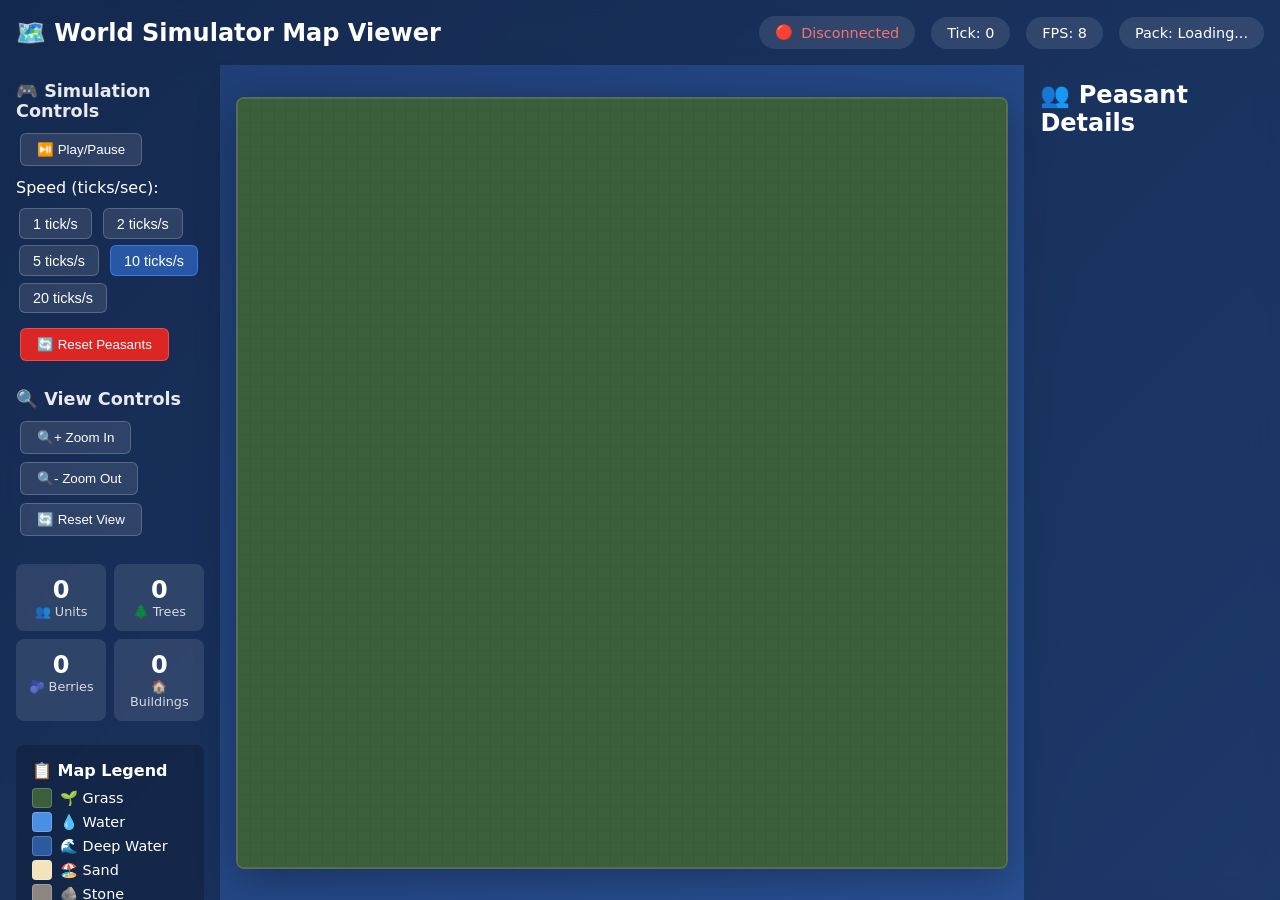
==== web-viewer/viewer.html @ 5a2f2ffa "feat: Add web viewer and launcher for three-tier architecture - Add complete web-based map viewer wi" ====
<!DOCTYPE html>
<html lang="en">
<head>
    <meta charset="UTF-8">
    <meta name="viewport" content="width=device-width, initial-scale=1.0">
    <title>🗺️ World Simulator Map Viewer</title>
    <style>
        * {
            margin: 0;
            padding: 0;
            box-sizing: border-box;
        }
        
        body {
            font-family: 'Segoe UI', system-ui, -apple-system, sans-serif;
            background: linear-gradient(135deg, #1e3c72 0%, #2a5298 100%);
            color: #fff;
            display: flex;
            flex-direction: column;
            height: 100vh;
            overflow: hidden;
        }
        
        header {
            background: rgba(0, 0, 0, 0.3);
            padding: 1rem;
            display: flex;
            justify-content: space-between;
            align-items: center;
            backdrop-filter: blur(10px);
        }
        
        h1 {
            font-size: 1.5rem;
            display: flex;
            align-items: center;
            gap: 0.5rem;
        }
        
        .status {
            display: flex;
            gap: 1rem;
            align-items: center;
        }
        
        .status-item {
            padding: 0.5rem 1rem;
            background: rgba(255, 255, 255, 0.1);
            border-radius: 20px;
            font-size: 0.9rem;
        }
        
        #connection-status {
            display: flex;
            align-items: center;
            gap: 0.5rem;
        }
        
        .connected { color: #4ade80; }
        .disconnected { color: #f87171; }
        
        .container {
            display: flex;
            flex: 1;
            overflow: hidden;
        }
        
        .sidebar {
            width: 300px;
            background: rgba(0, 0, 0, 0.3);
            padding: 1rem;
            overflow-y: auto;
            backdrop-filter: blur(10px);
        }
        
        .right-sidebar {
            width: 350px;
        }
        
        .peasant-list {
            display: flex;
            flex-direction: column;
            gap: 0.75rem;
            margin-top: 1rem;
        }
        
        .peasant-card {
            background: rgba(255, 255, 255, 0.1);
            border-radius: 8px;
            padding: 0.75rem;
            border: 1px solid rgba(255, 255, 255, 0.2);
            transition: all 0.3s;
        }
        
        .peasant-card:hover {
            background: rgba(255, 255, 255, 0.15);
            transform: translateX(-2px);
        }
        
        .peasant-header {
            display: flex;
            align-items: center;
            gap: 0.5rem;
            margin-bottom: 0.5rem;
            font-weight: bold;
        }
        
        .peasant-status {
            font-size: 1.2rem;
        }
        
        .peasant-info {
            display: grid;
            grid-template-columns: auto 1fr;
            gap: 0.3rem 0.5rem;
            font-size: 0.85rem;
        }
        
        .peasant-label {
            opacity: 0.7;
        }
        
        .peasant-value {
            font-family: monospace;
        }
        
        .progress-bar {
            width: 100%;
            height: 4px;
            background: rgba(0, 0, 0, 0.3);
            border-radius: 2px;
            overflow: hidden;
            margin-top: 2px;
        }
        
        .progress-fill {
            height: 100%;
            transition: width 0.3s;
        }
        
        .progress-satiety {
            background: linear-gradient(90deg, #ef4444, #f97316);
        }
        
        .progress-energy {
            background: linear-gradient(90deg, #3b82f6, #60a5fa);
        }
        
        .map-container {
            flex: 1;
            display: flex;
            justify-content: center;
            align-items: center;
            padding: 1rem;
            position: relative;
        }
        
        canvas {
            border: 2px solid rgba(255, 255, 255, 0.2);
            border-radius: 8px;
            box-shadow: 0 10px 40px rgba(0, 0, 0, 0.3);
            background: #2a4a2a;
            cursor: crosshair;
        }
        
        .controls {
            margin-bottom: 1.5rem;
        }
        
        .controls h2 {
            font-size: 1.1rem;
            margin-bottom: 0.5rem;
            opacity: 0.9;
        }
        
        button {
            background: rgba(255, 255, 255, 0.1);
            color: white;
            border: 1px solid rgba(255, 255, 255, 0.2);
            padding: 0.5rem 1rem;
            border-radius: 6px;
            cursor: pointer;
            transition: all 0.3s;
            margin: 0.25rem;
        }
        
        button:hover {
            background: rgba(255, 255, 255, 0.2);
            transform: translateY(-1px);
        }
        
        .speed-btn {
            padding: 0.4rem 0.8rem;
            margin: 0.2rem;
            font-size: 0.9rem;
        }
        
        .speed-btn.active {
            background: rgba(59, 130, 246, 0.5);
            border-color: rgba(59, 130, 246, 0.8);
        }
        
        .stats {
            display: grid;
            grid-template-columns: 1fr 1fr;
            gap: 0.5rem;
            margin-top: 1rem;
        }
        
        .stat-card {
            background: rgba(255, 255, 255, 0.1);
            padding: 0.75rem;
            border-radius: 8px;
            text-align: center;
        }
        
        .stat-value {
            font-size: 1.5rem;
            font-weight: bold;
        }
        
        .stat-label {
            font-size: 0.8rem;
            opacity: 0.8;
        }
        
        .legend {
            margin-top: 1.5rem;
            padding: 1rem;
            background: rgba(0, 0, 0, 0.2);
            border-radius: 8px;
        }
        
        .legend h3 {
            font-size: 1rem;
            margin-bottom: 0.5rem;
        }
        
        .legend-item {
            display: flex;
            align-items: center;
            gap: 0.5rem;
            margin: 0.25rem 0;
            font-size: 0.9rem;
        }
        
        .legend-color {
            width: 20px;
            height: 20px;
            border-radius: 4px;
            border: 1px solid rgba(255, 255, 255, 0.2);
        }
        
        .tooltip {
            position: absolute;
            background: rgba(0, 0, 0, 0.9);
            color: white;
            padding: 0.5rem;
            border-radius: 6px;
            font-size: 0.85rem;
            pointer-events: none;
            display: none;
            z-index: 1000;
        }
    </style>
</head>
<body>
    <header>
        <h1>🗺️ World Simulator Map Viewer</h1>
        <div class="status">
            <div id="connection-status" class="status-item disconnected">
                <span class="status-dot">⚫</span>
                <span>Disconnected</span>
            </div>
            <div class="status-item">
                <span>Tick: <span id="tick-count">0</span></span>
            </div>
            <div class="status-item">
                <span>FPS: <span id="fps">0</span></span>
            </div>
            <div class="status-item">
                <span>Pack: <span id="pack-info">Loading...</span></span>
            </div>
        </div>
    </header>
    
    <div class="container">
        <div class="sidebar">
            <div class="controls">
                <h2>🎮 Simulation Controls</h2>
                <button onclick="toggleSimulation()">⏯️ Play/Pause</button>
                <div style="margin: 0.5rem 0;">
                    <div style="margin-bottom: 0.5rem;">Speed (ticks/sec):</div>
                    <button id="speed-1" class="speed-btn" onclick="setTickRate(1)">1 tick/s</button>
                    <button id="speed-2" class="speed-btn" onclick="setTickRate(2)">2 ticks/s</button>
                    <button id="speed-5" class="speed-btn" onclick="setTickRate(5)">5 ticks/s</button>
                    <button id="speed-10" class="speed-btn active" onclick="setTickRate(10)">10 ticks/s</button>
                    <button id="speed-20" class="speed-btn" onclick="setTickRate(20)">20 ticks/s</button>
                </div>
                <button onclick="respawnPeasants()" style="background: #dc2626;">🔄 Reset Peasants</button>
            </div>
            
            <div class="controls">
                <h2>🔍 View Controls</h2>
                <button onclick="zoomIn()">🔍+ Zoom In</button>
                <button onclick="zoomOut()">🔍- Zoom Out</button>
                <button onclick="resetView()">🔄 Reset View</button>
            </div>
            
            <div class="stats">
                <div class="stat-card">
                    <div class="stat-value" id="unit-count">0</div>
                    <div class="stat-label">👥 Units</div>
                </div>
                <div class="stat-card">
                    <div class="stat-value" id="tree-count">0</div>
                    <div class="stat-label">🌲 Trees</div>
                </div>
                <div class="stat-card">
                    <div class="stat-value" id="berry-count">0</div>
                    <div class="stat-label">🫐 Berries</div>
                </div>
                <div class="stat-card">
                    <div class="stat-value" id="building-count">0</div>
                    <div class="stat-label">🏠 Buildings</div>
                </div>
            </div>
            
            <div class="legend">
                <h3>📋 Map Legend</h3>
                <div class="legend-item">
                    <div class="legend-color" style="background: #3a5f3a;"></div>
                    <span>🌱 Grass</span>
                </div>
                <div class="legend-item">
                    <div class="legend-color" style="background: #4a90e2;"></div>
                    <span>💧 Water</span>
                </div>
                <div class="legend-item">
                    <div class="legend-color" style="background: #2c5aa0;"></div>
                    <span>🌊 Deep Water</span>
                </div>
                <div class="legend-item">
                    <div class="legend-color" style="background: #f4e4bc;"></div>
                    <span>🏖️ Sand</span>
                </div>
                <div class="legend-item">
                    <div class="legend-color" style="background: #8b8680;"></div>
                    <span>🪨 Stone</span>
                </div>
                <div class="legend-item">
                    <div class="legend-color" style="background: #2d4a2b;"></div>
                    <span>🌲 Tree</span>
                </div>
                <div class="legend-item">
                    <div class="legend-color" style="background: #8b7355;"></div>
                    <span>🧱 Wall</span>
                </div>
            </div>
        </div>
        
        <div class="map-container">
            <canvas id="mapCanvas"></canvas>
            <div class="tooltip" id="tooltip"></div>
        </div>
        
        <div class="sidebar right-sidebar">
            <h2>👥 Peasant Details</h2>
            <div id="peasantList" class="peasant-list">
                <!-- Peasant details will be populated here -->
            </div>
        </div>
    </div>
    
    <script>
        // Configuration
        const TILE_SIZE = 12;
        const MAP_SIZE = 64;
        
        // Tile configuration with colors and emojis (lowercase keys to match server)
        const TILE_CONFIG = {
            grass: { color: '#3a5f3a', emoji: '🌱' },
            water: { color: '#4a90e2', emoji: '💧' },
            deepwater: { color: '#2c5aa0', emoji: '🌊' },
            sand: { color: '#f4e4bc', emoji: '🏖️' },
            stone: { color: '#8b8680', emoji: '🪨' },
            tree: { color: '#2d4a2b', emoji: '🌲' },
            berry: { color: '#3a5f3a', emoji: '🫐' },
            wall: { color: '#8b7355', emoji: '🧱' },
            floor: { color: '#a0826d', emoji: '🟫' },
            door: { color: '#8b6f47', emoji: '🚪' },
            storage: { color: '#696969', emoji: '📦' },
            workshop: { color: '#696969', emoji: '🔨' },
            empty: { color: '#1a1a1a', emoji: '⬛' },
            blocked: { color: '#8b0000', emoji: '🚫' },
            ore: { color: '#696969', emoji: '⛏️' }
        };
        
        // Canvas setup
        const canvas = document.getElementById('mapCanvas');
        const ctx = canvas.getContext('2d');
        canvas.width = MAP_SIZE * TILE_SIZE;
        canvas.height = MAP_SIZE * TILE_SIZE;
        
        // State
        let ws = null;
        let mapData = [];
        let entities = [];
        let cachedEntities = []; // Cache to prevent units from disappearing
        let lastEntityUpdate = 0; // Track when we last got valid entity data
        let previousEntityPositions = {}; // Track previous positions for movement detection
        let entityMovementStates = {}; // Track movement state over time to prevent flickering
        let zoom = 1;
        let offsetX = 0;
        let offsetY = 0;
        
        // Initialize map with empty tiles
        for (let y = 0; y < MAP_SIZE; y++) {
            mapData[y] = [];
            for (let x = 0; x < MAP_SIZE; x++) {
                mapData[y][x] = 'grass';
            }
        }
        
        // WebSocket connection
        function connectWebSocket() {
            // Use the default port from the launch script (11748)
            const wsPort = 11748;
            ws = new WebSocket(`ws://localhost:${wsPort}`);

            ws.onopen = () => {
                console.log('Connected to simulation via three-tier architecture');
                updateConnectionStatus(true);
                // Send initial connection message
                ws.send(JSON.stringify({ type: 'Connect', client_id: 'web-viewer' }));
                // Request current state
                ws.send(JSON.stringify({ type: 'RequestState' }));
                console.log('Connected to three-tier architecture');
            };
            
            ws.onmessage = (event) => {
                const msg = JSON.parse(event.data);
                handleMessage(msg);
            };
            
            ws.onclose = () => {
                console.log('Disconnected from simulation');
                updateConnectionStatus(false);
                setTimeout(connectWebSocket, 3000); // Reconnect after 3 seconds
            };
            
            ws.onerror = (error) => {
                console.error('WebSocket error:', error);
            };
        }
        
        function handleMessage(msg) {
            console.log('Received message:', msg.type, msg);

            switch(msg.type) {
                case 'Welcome':
                    console.log('Welcome message received:', msg.client_id);
                    break;

                case 'GameState':
                    updateGameState(msg.state);
                    break;

                case 'TileUpdate':
                    updateTile(msg.x, msg.y, msg.tile_type);
                    break;

                case 'EntityUpdate':
                    updateEntities(msg.entities);
                    break;

                case 'TickUpdate':
                    document.getElementById('tick-count').textContent = msg.tick;
                    break;

                // Handle pack definitions from the new architecture
                case 'PackDefinitions':
                    handlePackDefinitions(msg);
                    break;

                case 'Error':
                    console.error('Server error:', msg.message);
                    break;

                default:
                    console.log('Unhandled message type:', msg.type);
                    break;
            }
        }
        
        function updateGameState(state) {
            console.log('Received game state:', state);

            // Update map - handle both tile map and individual tiles
            if (state.tiles) {
                if (Array.isArray(state.tiles)) {
                    // Handle 2D array format
                    mapData = state.tiles;
                    console.log('Map data updated as 2D array, first row:', mapData[0]);
                } else if (typeof state.tiles === 'object') {
                    // Handle object format with key-value pairs
                    // Convert existing mapData to use the new tile data
                    for (const [key, tileData] of Object.entries(state.tiles)) {
                        const [x, y] = key.split(',').map(Number);
                        if (mapData[y] && mapData[y][x] !== undefined) {
                            mapData[y][x] = tileData.type || 'grass';
                        }
                    }
                    console.log('Map data updated from object format');
                }
            }

            // Update entities with caching to prevent disappearing
            if (state.entities && state.entities.length > 0) {
                entities = state.entities;
                // Cache valid entity data to prevent units from disappearing
                cachedEntities = [...state.entities];
                lastEntityUpdate = Date.now();
                updateStats();
                updatePeasantDetails();
                console.log('Entities:', entities.length);
            } else if (Date.now() - lastEntityUpdate < 5000) {
                // Use cached entities if we haven't received valid data recently
                // This prevents units from disappearing during network hiccups
                entities = [...cachedEntities];
                console.log('Using cached entities:', cachedEntities.length);
            }

            // Update tick
            if (state.tick !== undefined) {
                document.getElementById('tick-count').textContent = state.tick;
            }
        }
        
        function updateTile(x, y, tileType) {
            if (mapData[y] && mapData[y][x] !== undefined) {
                mapData[y][x] = tileType;
            }
        }
        
        // Handle pack definitions from the new architecture
        function handlePackDefinitions(packDefs) {
            console.log('Received pack definitions:', packDefs);

            // Update tile configurations from pack definitions
            if (packDefs.visual_registry && packDefs.visual_registry.tiles) {
                for (const [tileId, tileVisual] of Object.entries(packDefs.visual_registry.tiles)) {
                    if (tileVisual.emoji) {
                        TILE_CONFIG[tileId] = {
                            color: tileVisual.color || '#3a5f3a',
                            emoji: tileVisual.emoji
                        };
                        console.log(`Updated tile config for ${tileId}:`, TILE_CONFIG[tileId]);
                    }
                }
            }

            // Store entity visuals for enhanced rendering
            if (packDefs.visual_registry && packDefs.visual_registry.entities) {
                window.packEntities = {};
                for (const [entityId, entityVisual] of Object.entries(packDefs.visual_registry.entities)) {
                    window.packEntities[entityId] = entityVisual;
                    console.log(`Stored entity visual for ${entityId}:`, entityVisual);
                }
            }

            // Update pack info in UI
            if (packDefs.packs && packDefs.packs.length > 0) {
                const packInfo = packDefs.packs[0];
                document.getElementById('pack-info').textContent = `${packInfo.name} v${packInfo.version}`;
                console.log(`Loaded pack: ${packInfo.name} v${packInfo.version}`);
            }

            // Update legend with pack-defined tiles
            updateLegendWithPackData(packDefs);
        }

        // Update map legend with pack-defined tiles
        function updateLegendWithPackData(packDefs) {
            if (!packDefs.visual_registry || !packDefs.visual_registry.tiles) return;

            const legendContainer = document.querySelector('.legend');
            if (!legendContainer) return;

            // Get existing legend items to avoid duplicates
            const existingItems = new Set();
            legendContainer.querySelectorAll('.legend-item').forEach(item => {
                const text = item.textContent.trim();
                existingItems.add(text);
            });

            // Add pack-defined tiles to legend
            for (const [tileId, tileVisual] of Object.entries(packDefs.visual_registry.tiles)) {
                const legendText = `${tileVisual.emoji || '⬛'} ${tileVisual.name || tileId}`;
                if (!existingItems.has(legendText)) {
                    const legendItem = document.createElement('div');
                    legendItem.className = 'legend-item';
                    legendItem.innerHTML = `
                        <div class="legend-color" style="background: ${tileVisual.color || '#3a5f3a'};"></div>
                        <span>${legendText}</span>
                    `;
                    legendContainer.appendChild(legendItem);
                }
            }
        }
        
        function updateEntities(newEntities) {
            if (newEntities && newEntities.length > 0) {
                entities = newEntities;
                // Cache valid entity data
                cachedEntities = [...newEntities];
                lastEntityUpdate = Date.now();
            } else if (Date.now() - lastEntityUpdate < 5000) {
                // Use cached entities if we haven't received valid data recently
                entities = [...cachedEntities];
            }
            updateStats();
            updatePeasantDetails();
        }
        
        function render() {
            // Store current canvas state to prevent flicker
            ctx.save();
            ctx.clearRect(0, 0, canvas.width, canvas.height);
            
            // First pass: Draw all tile backgrounds
            for (let y = 0; y < MAP_SIZE; y++) {
                for (let x = 0; x < MAP_SIZE; x++) {
                    const tileType = mapData[y][x];
                    const config = TILE_CONFIG[tileType] || TILE_CONFIG.empty || { color: '#3a5f3a' };
                    
                    // Draw tile background color
                    ctx.fillStyle = config.color;
                    ctx.fillRect(
                        x * TILE_SIZE + offsetX,
                        y * TILE_SIZE + offsetY,
                        TILE_SIZE,
                        TILE_SIZE
                    );
                    
                    // Draw subtle grid lines
                    ctx.strokeStyle = 'rgba(0, 0, 0, 0.05)';
                    ctx.lineWidth = 0.5;
                    ctx.strokeRect(
                        x * TILE_SIZE + offsetX,
                        y * TILE_SIZE + offsetY,
                        TILE_SIZE,
                        TILE_SIZE
                    );
                }
            }
            
            // Second pass: Draw feature tiles (trees, berries, etc.) as emojis
            ctx.font = `${TILE_SIZE - 2}px Arial`;
            ctx.textAlign = 'center';
            ctx.textBaseline = 'middle';
            
            for (let y = 0; y < MAP_SIZE; y++) {
                for (let x = 0; x < MAP_SIZE; x++) {
                    const tileType = mapData[y][x];
                    
                    // Only draw emojis for actual features, not terrain
                    let emoji = null;
                    switch(tileType) {
                        case 'tree':
                            emoji = '🌲';
                            break;
                        case 'berry':
                            emoji = '🫐';
                            break;
                        case 'ore':
                            emoji = '⛏️';
                            break;
                        case 'wall':
                            emoji = '🧱';
                            break;
                        case 'door':
                            emoji = '🚪';
                            break;
                        case 'storage':
                            emoji = '📦';
                            break;
                        case 'workshop':
                            emoji = '🔨';
                            break;
                        // Don't draw emojis for grass, water, sand, stone - just colors
                    }
                    
                    if (emoji) {
                        ctx.fillStyle = 'black';
                        ctx.fillText(
                            emoji,
                            x * TILE_SIZE + TILE_SIZE / 2 + offsetX,
                            y * TILE_SIZE + TILE_SIZE / 2 + offsetY
                        );
                    }
                }
            }
            
            // Third pass: Draw entities (units, etc.) on top
            ctx.font = `${TILE_SIZE - 1}px Arial`;
            
            // Use entities or cached entities to ensure units always appear
            const entitiesToDraw = entities.length > 0 ? entities : cachedEntities;
            
            // Sort entities by y position to ensure proper layering (higher y rendered last)
            const sortedEntities = [...entitiesToDraw].sort((a, b) => a.y - b.y);
            
            sortedEntities.forEach((entity, index) => {
                const x = entity.x * TILE_SIZE + TILE_SIZE / 2 + offsetX;
                const y = entity.y * TILE_SIZE + TILE_SIZE / 2 + offsetY;
                
                let emoji = null;
                switch(entity.entity_type) {
                    case 'Unit':
                    case 'unit':
                    case 'worker':
                        // Initialize movement state if not exists
                        if (!entityMovementStates[entity.id]) {
                            entityMovementStates[entity.id] = {
                                state: 'standing',
                                counter: 0
                            };
                        }
                        
                        // Check if the entity is moving by comparing with previous position
                        const prevPos = previousEntityPositions[entity.id];
                        let isMoving = false;
                        
                        if (prevPos) {
                            isMoving = (entity.x !== prevPos.x || entity.y !== prevPos.y);
                        }
                        
                        // Update movement state with smoothing to prevent flickering
                        const moveState = entityMovementStates[entity.id];
                        if (isMoving) {
                            if (moveState.state === 'standing') {
                                moveState.counter++;
                                if (moveState.counter >= 2) { // Need 2 frames of movement to switch
                                    moveState.state = 'walking';
                                    moveState.counter = 0;
                                }
                            } else {
                                moveState.counter = 0; // Reset counter while walking
                            }
                        } else {
                            if (moveState.state === 'walking') {
                                moveState.counter++;
                                if (moveState.counter >= 3) { // Need 3 frames of stillness to switch
                                    moveState.state = 'standing';
                                    moveState.counter = 0;
                                }
                            } else {
                                moveState.counter = 0; // Reset counter while standing
                            }
                        }
                        
                        // Set emoji based on smoothed state
                        emoji = moveState.state === 'walking' ? '🚶' : '🧍';
                        
                        // Update previous position
                        previousEntityPositions[entity.id] = { x: entity.x, y: entity.y };
                        
                        // Add slight offset for overlapping entities
                        const overlapOffset = index * 2;
                        break;
                    case 'Tree':
                    case 'tree':
                        emoji = '🌲';
                        break;
                    case 'Berry':
                    case 'berry':
                        // Check if berry bush has fruit (amount > 0)
                        if (entity.data && entity.data.amount !== undefined) {
                            emoji = entity.data.amount > 0 ? '🫐' : '🌳';
                        } else {
                            emoji = '🌳'; // Default to empty if no data
                        }
                        break;
                    case 'Building':
                    case 'building':
                        emoji = '🏠';
                        break;
                }
                
                if (emoji) {
                    // Check if coordinates are valid (ensure we always draw valid units)
                    if (!isNaN(x) && !isNaN(y) && x >= 0 && x <= canvas.width && y >= 0 && y <= canvas.height) {
                        // Save context to ensure state doesn't bleed
                        ctx.save();
                        
                        // Add a subtle shadow for entities to stand out
                        ctx.shadowColor = 'rgba(0, 0, 0, 0.5)';
                        ctx.shadowBlur = 3;
                        ctx.shadowOffsetX = 1;
                        ctx.shadowOffsetY = 1;
                        
                        // For overlapping entities at same position, add small offset
                        let drawX = x;
                        let drawY = y;
                        
                        // Check for other entities at same position
                        const samePositionEntities = sortedEntities.filter(e => 
                            e.x === entity.x && e.y === entity.y && e.entity_type === entity.entity_type
                        );
                        
                        if (samePositionEntities.length > 1) {
                            const entityIndex = samePositionEntities.indexOf(entity);
                            // Offset overlapping entities slightly
                            drawX += (entityIndex - (samePositionEntities.length - 1) / 2) * 4;
                            drawY += (entityIndex % 2) * 2;
                        }
                        
                        // Ensure text settings are correct
                        ctx.textAlign = 'center';
                        ctx.textBaseline = 'middle';
                        ctx.fillStyle = 'black';
                        ctx.fillText(emoji, drawX, drawY);
                        
                        // Restore context to prevent state issues
                        ctx.restore();
                    } else {
                        console.warn('Invalid entity position:', entity);
                    }
                }
            });
            
            // Restore canvas state to prevent any issues
            ctx.restore();
        }
        
        function updateConnectionStatus(connected) {
            const status = document.getElementById('connection-status');
            if (connected) {
                status.className = 'status-item connected';
                status.innerHTML = '<span class="status-dot">🟢</span><span>Connected</span>';
            } else {
                status.className = 'status-item disconnected';
                status.innerHTML = '<span class="status-dot">🔴</span><span>Disconnected</span>';
            }
        }
        
        function updateStats() {
            const units = entities.filter(e =>
                e.entity_type === 'Unit' ||
                e.entity_type === 'unit' ||
                e.entity_type === 'worker'
            ).length;
            const trees = entities.filter(e =>
                e.entity_type === 'Tree' ||
                e.entity_type === 'tree'
            ).length;
            const berries = entities.filter(e =>
                e.entity_type === 'Berry' ||
                e.entity_type === 'berry'
            ).length;
            const buildings = entities.filter(e =>
                e.entity_type === 'Building' ||
                e.entity_type === 'building'
            ).length;

            document.getElementById('unit-count').textContent = units;
            document.getElementById('tree-count').textContent = trees;
            document.getElementById('berry-count').textContent = berries;
            document.getElementById('building-count').textContent = buildings;
        }

        // Enhanced entity rendering with pack definition support
        function getEntityVisual(entity) {
            // Base entity type mapping
            const entityType = entity.entity_type?.toLowerCase() || 'unknown';

            // Check if we have pack-defined visuals for this entity
            if (window.packEntities && window.packEntities[entityType]) {
                const packVisual = window.packEntities[entityType];
                return {
                    emoji: packVisual.emoji || '❓',
                    color: packVisual.color || '#000000',
                    visual_states: packVisual.visual_states || {}
                };
            }

            // Fallback to default mappings
            switch(entityType) {
                case 'unit':
                case 'worker':
                case 'peasant':
                    return { emoji: '👤', color: '#8B4513', visual_states: {} };
                case 'tree':
                    return { emoji: '🌲', color: '#166534', visual_states: {} };
                case 'berry':
                case 'berry_bush':
                    return { emoji: '🫐', color: '#7C3AED', visual_states: {} };
                case 'building':
                    return { emoji: '🏠', color: '#DC2626', visual_states: {} };
                default:
                    return { emoji: '❓', color: '#6B7280', visual_states: {} };
            }
        }
        function toggleSimulation() {
            if (ws && ws.readyState === WebSocket.OPEN) {
                ws.send(JSON.stringify({ type: 'PlayPause' }));
            }
        }
        
        function setSpeed(speed) {
            if (ws && ws.readyState === WebSocket.OPEN) {
                ws.send(JSON.stringify({ type: 'SetSpeed', speed: speed }));
            }
        }
        
        function setTickRate(ticksPerSecond) {
            // The server runs at base 10 ticks/second
            // So to get X ticks/second, we need speed = X/10
            const speedMultiplier = ticksPerSecond / 10.0;
            
            // Update UI to show active button
            document.querySelectorAll('.speed-btn').forEach(btn => {
                btn.classList.remove('active');
            });
            document.getElementById(`speed-${ticksPerSecond}`).classList.add('active');
            
            // Send speed multiplier to server
            if (ws && ws.readyState === WebSocket.OPEN) {
                ws.send(JSON.stringify({ type: 'SetSpeed', speed: speedMultiplier }));
                console.log(`Setting simulation to ${ticksPerSecond} ticks/s (speed multiplier: ${speedMultiplier})`);
            }
        }
        
        function respawnPeasants() {
            if (ws && ws.readyState === WebSocket.OPEN) {
                if (confirm('Reset all peasants? This will respawn them with fresh state.')) {
                    ws.send(JSON.stringify({ type: 'RespawnPeasants' }));
                    console.log('Sent respawn peasants request');
                }
            }
        }
        
        function zoomIn() {
            zoom *= 1.2;
            canvas.style.transform = `scale(${zoom})`;
        }
        
        function zoomOut() {
            zoom /= 1.2;
            canvas.style.transform = `scale(${zoom})`;
        }
        
        function resetView() {
            zoom = 1;
            offsetX = 0;
            offsetY = 0;
            canvas.style.transform = `scale(${zoom})`;
        }
        
        // Mouse interaction
        canvas.addEventListener('mousemove', (e) => {
            const rect = canvas.getBoundingClientRect();
            const x = Math.floor((e.clientX - rect.left) / (TILE_SIZE * zoom));
            const y = Math.floor((e.clientY - rect.top) / (TILE_SIZE * zoom));
            
            if (x >= 0 && x < MAP_SIZE && y >= 0 && y < MAP_SIZE) {
                const tooltip = document.getElementById('tooltip');
                tooltip.style.display = 'block';
                tooltip.style.left = e.clientX + 10 + 'px';
                tooltip.style.top = e.clientY + 10 + 'px';
                tooltip.innerHTML = `Position: (${x}, ${y})<br>Tile: ${mapData[y][x]}`;
            }
        });
        
        canvas.addEventListener('mouseleave', () => {
            document.getElementById('tooltip').style.display = 'none';
        });
        
        // Start animation loop with FPS limiting and counter
        let lastTime = 0;
        let frameCount = 0;
        let fpsTime = 0;
        const targetFPS = 30;
        const frameDelay = 1000 / targetFPS; // ~33ms per frame for 30 FPS
        
        function animate(currentTime) {
            if (!currentTime) currentTime = 0;
            const deltaTime = currentTime - lastTime;
            
            // Only render if enough time has passed for target FPS
            if (deltaTime >= frameDelay) {
                lastTime = currentTime - (deltaTime % frameDelay);
                
                // Update FPS counter
                frameCount++;
                if (currentTime - fpsTime >= 1000) {
                    document.getElementById('fps').textContent = frameCount;
                    frameCount = 0;
                    fpsTime = currentTime;
                }
                
                // Render the map
                render();
            }
            
            requestAnimationFrame(animate);
        }
        
        function updatePeasantDetails() {
            const peasantList = document.getElementById('peasantList');
            const peasants = entities.filter(e => 
                e.entity_type === 'Unit' || 
                e.entity_type === 'unit' || 
                e.entity_type === 'worker'
            );
            
            if (peasants.length === 0) {
                peasantList.innerHTML = '<div style="text-align: center; opacity: 0.7;">No peasants active</div>';
                return;
            }
            
            // Sort peasants by ID to maintain consistent ordering
            // First try to extract numeric ID, fallback to string comparison
            peasants.sort((a, b) => {
                // Try to extract numeric ID from peasant.id
                const idA = parseInt(a.id) || parseInt(String(a.id).match(/\d+/)?.[0]) || 0;
                const idB = parseInt(b.id) || parseInt(String(b.id).match(/\d+/)?.[0]) || 0;
                
                if (idA !== idB) {
                    return idA - idB;
                }
                
                // If IDs are the same, sort by position as fallback
                if (a.x !== b.x) return a.x - b.x;
                return a.y - b.y;
            });
            
            peasantList.innerHTML = peasants.map((peasant, index) => {
                // Determine movement state for display
                const moveState = entityMovementStates[peasant.id];
                const statusEmoji = moveState && moveState.state === 'walking' ? '🚶' : '🧍';
                const statusText = moveState && moveState.state === 'walking' ? 'Walking' : 'Standing';
                
                // Extract additional data from server
                const peasantData = peasant.data || {};
                // Note: satiety represents fullness (100 = full, 0 = starving)
                const satiety = peasantData.hunger !== undefined ? (100 - peasantData.hunger) : 50;
                const energy = peasantData.energy !== undefined ? peasantData.energy : 50;
                const inventory = peasantData.inventory || [];
                const currentAction = peasantData.current_action || peasantData.action_state || 'Idle';
                const mindState = peasantData.mind_state || peasantData.action_state || currentAction;
                const morale = peasantData.morale !== undefined ? peasantData.morale : 70;
                const health = peasantData.health !== undefined ? peasantData.health : 100;
                
                // GOAP-specific data
                const goapGoal = peasantData.goap_goal || 'None';
                const goapAction = peasantData.goap_action || 'None';
                const foodCount = peasantData.food_count !== undefined ? peasantData.food_count : 0;
                const nearBerryBush = peasantData.near_berry_bush || false;
                
                // Get mind state icon based on the state
                let mindIcon = '💤'; // Default idle
                if (mindState.includes('thinking') || mindState.includes('Thinking')) mindIcon = '🤔';
                else if (mindState.includes('searching') || mindState.includes('Searching')) mindIcon = '🔍';
                else if (mindState.includes('gathering') || mindState.includes('Gathering')) mindIcon = '🌾';
                else if (mindState.includes('working') || mindState.includes('Working')) mindIcon = '⚒️';
                else if (mindState.includes('eating') || mindState.includes('Eating')) mindIcon = '🍽️';
                else if (mindState.includes('resting') || mindState.includes('Resting')) mindIcon = '😴';
                else if (mindState.includes('going') || mindState.includes('Going')) mindIcon = '🎯';
                else if (mindState.includes('home') || mindState.includes('Home')) mindIcon = '🏠';
                else if (mindState.includes('storing') || mindState.includes('Storing')) mindIcon = '📦';
                else if (mindState.includes('building') || mindState.includes('Building')) mindIcon = '🔨';
                else if (mindState.includes('wandering') || mindState.includes('Wandering')) mindIcon = '🚶';
                else if (mindState.includes('looking') || mindState.includes('Looking')) mindIcon = '👀';
                
                return `
                    <div class="peasant-card">
                        <div class="peasant-header">
                            <span class="peasant-status">${statusEmoji}</span>
                            <span>Peasant ${index + 1}</span>
                            <span style="margin-left: auto;">${mindIcon}</span>
                        </div>
                        <div class="peasant-info">
                            <span class="peasant-label">Position:</span>
                            <span class="peasant-value">(${peasant.x}, ${peasant.y})</span>
                            
                            <span class="peasant-label">Movement:</span>
                            <span class="peasant-value">${statusText}</span>
                            
                            <span class="peasant-label">Mind State:</span>
                            <span class="peasant-value">${mindIcon} ${mindState}</span>
                            
                            <span class="peasant-label">GOAP Goal:</span>
                            <span class="peasant-value">${goapGoal}</span>
                            
                            <span class="peasant-label">GOAP Action:</span>
                            <span class="peasant-value">${goapAction} ${nearBerryBush ? '🫐' : ''}</span>
                            
                            <span class="peasant-label">Food Count:</span>
                            <span class="peasant-value">🍖 ${foodCount}</span>
                            
                            <span class="peasant-label">Satiety:</span>
                            <div>
                                <span class="peasant-value">${Math.round(satiety)}%</span>
                                <div class="progress-bar">
                                    <div class="progress-fill progress-satiety" style="width: ${satiety}%"></div>
                                </div>
                            </div>
                            
                            <span class="peasant-label">Energy:</span>
                            <div>
                                <span class="peasant-value">${Math.round(energy)}%</span>
                                <div class="progress-bar">
                                    <div class="progress-fill progress-energy" style="width: ${energy}%"></div>
                                </div>
                            </div>
                            
                            <span class="peasant-label">Inventory:</span>
                            <span class="peasant-value">${inventory.length > 0 ? 
                                inventory.map(item => {
                                    // Parse "ResourceType:count" format
                                    const parts = item.split(':');
                                    if (parts.length === 2) {
                                        const resource = parts[0];
                                        const count = parts[1];
                                        // Add emojis for resources
                                        const emoji = resource.includes('Wood') ? '🪵' : 
                                                     resource.includes('Food') ? '🍖' : 
                                                     resource.includes('Stone') ? '⛏️' : '';
                                        return `${emoji} ${count}`;
                                    }
                                    return item;
                                }).join(' ') : 'Empty'}</span>
                        </div>
                    </div>
                `;
            }).join('');
        }
        
        // Initialize
        connectWebSocket();
        animate();
    </script>
</body>
</html>
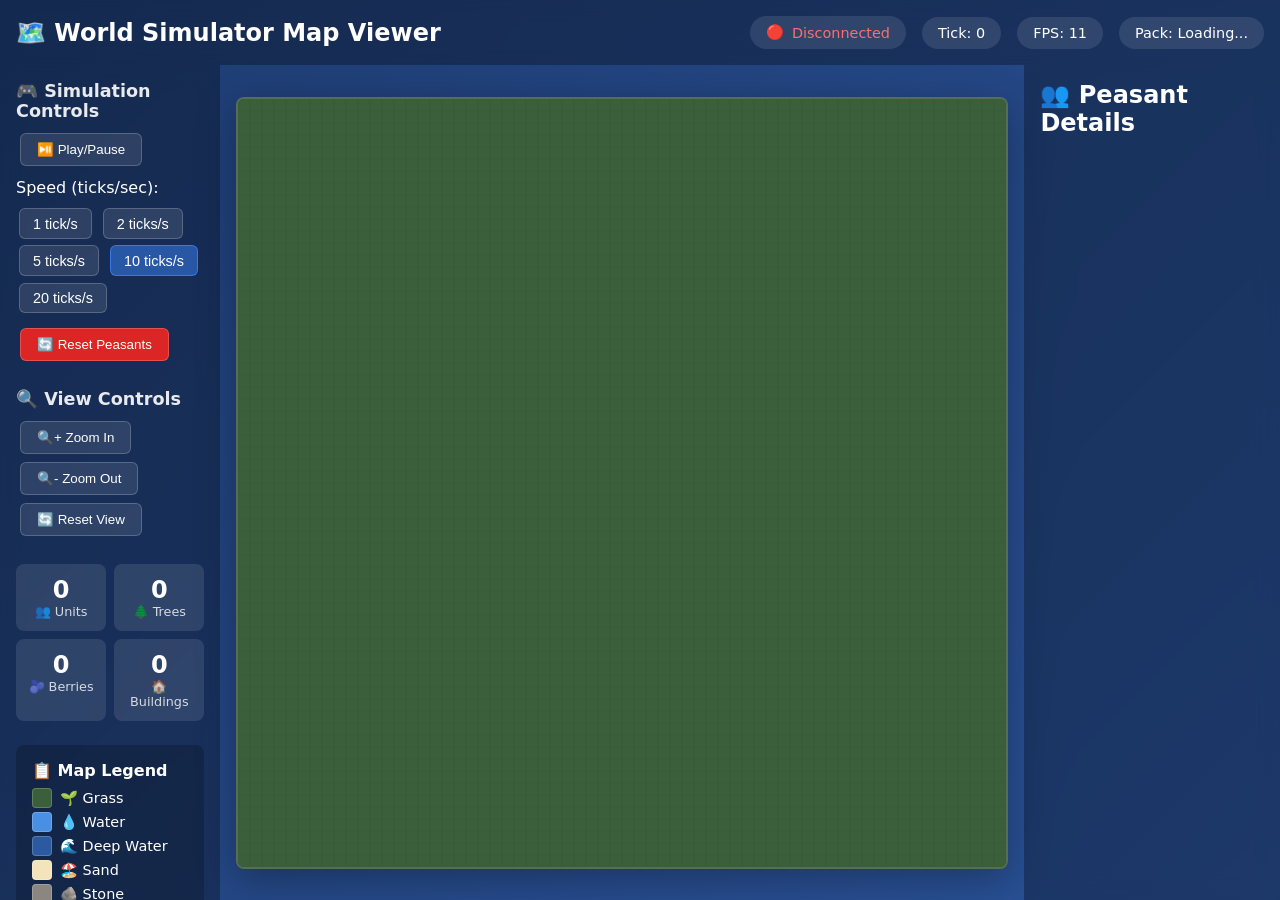
==== commit 55e969eb: "fix: resolve dual-system race condition in resource allocation Removed the redundant `assign_resourc" ====
--- a/web-viewer/viewer.html
+++ b/web-viewer/viewer.html
@@ -373,6 +373,9 @@
     </div>
     
     <script>
+        // Cache busting to ensure latest version loads
+        console.log('Loading World Simulator Viewer v1.0.1');
+
         // Configuration
         const TILE_SIZE = 12;
         const MAP_SIZE = 64;
@@ -439,8 +442,13 @@
             };
             
             ws.onmessage = (event) => {
-                const msg = JSON.parse(event.data);
-                handleMessage(msg);
+                try {
+                    const msg = JSON.parse(event.data);
+                    console.log('Raw WebSocket message:', msg);
+                    handleMessage(msg);
+                } catch (error) {
+                    console.error('Error parsing WebSocket message:', error, 'Raw data:', event.data);
+                }
             };
             
             ws.onclose = () => {
@@ -463,26 +471,85 @@
                     break;
 
                 case 'GameState':
-                    updateGameState(msg.state);
+                    console.log('GameState message received:', msg);
+
+                    // Handle multiple possible GameState formats
+                    let gameStateData = null;
+
+                    if (msg.payload && msg.payload.data) {
+                        // New IPC format: msg.payload.data
+                        gameStateData = msg.payload.data;
+                        console.log('Using new IPC format (payload.data)');
+                    } else if (msg.payload && msg.payload.state) {
+                        // Alternative format: msg.payload.state
+                        gameStateData = msg.payload.state;
+                        console.log('Using alternative format (payload.state)');
+                    } else if (msg.state) {
+                        // Direct format: msg.state
+                        gameStateData = msg.state;
+                        console.log('Using direct format (msg.state)');
+                    } else if (msg.data) {
+                        // Another format: msg.data
+                        gameStateData = msg.data;
+                        console.log('Using direct data format (msg.data)');
+                    } else if (msg.payload) {
+                        // Payload itself might be the game state
+                        gameStateData = msg.payload;
+                        console.log('Using payload as game state');
+                    } else {
+                        console.error('GameState data is undefined! Available properties:', Object.keys(msg));
+                        break;
+                    }
+
+                    updateGameState(gameStateData);
+                    break;
+
+                case 'PackDefinitions':
+                    console.log('PackDefinitions message received:', msg);
+
+                    // Handle multiple possible PackDefinitions formats
+                    let packData = null;
+
+                    if (msg.payload && msg.payload.data) {
+                        // New IPC format: msg.payload.data
+                        packData = msg.payload.data;
+                        console.log('Using new IPC format for PackDefinitions (payload.data)');
+                    } else if (msg.payload && msg.payload.definitions) {
+                        // Alternative format: msg.payload.definitions
+                        packData = msg.payload.definitions;
+                        console.log('Using alternative format (payload.definitions)');
+                    } else if (msg.definitions) {
+                        // Direct format: msg.definitions
+                        packData = msg.definitions;
+                        console.log('Using direct format (msg.definitions)');
+                    } else if (msg.payload) {
+                        // Payload itself might be the pack definitions
+                        packData = msg.payload;
+                        console.log('Using payload as pack definitions');
+                    } else if (msg.data) {
+                        // Direct data format: msg.data
+                        packData = msg.data;
+                        console.log('Using direct data format (msg.data)');
+                    } else {
+                        console.error('PackDefinitions data is undefined! Available properties:', Object.keys(msg));
+                        break;
+                    }
+
+                    handlePackDefinitions(packData);
+                    break;
+
+                case 'Heartbeat':
+                    console.log('Heartbeat received from', msg.payload?.sender);
                     break;
 
                 case 'TileUpdate':
                     updateTile(msg.x, msg.y, msg.tile_type);
                     break;
 
-                case 'EntityUpdate':
-                    updateEntities(msg.entities);
-                    break;
-
                 case 'TickUpdate':
                     document.getElementById('tick-count').textContent = msg.tick;
                     break;
 
-                // Handle pack definitions from the new architecture
-                case 'PackDefinitions':
-                    handlePackDefinitions(msg);
-                    break;
-
                 case 'Error':
                     console.error('Server error:', msg.message);
                     break;
@@ -493,19 +560,19 @@
             }
         }
         
-        function updateGameState(state) {
-            console.log('Received game state:', state);
+        function updateGameState(gameState) {
+            console.log('Received game state:', gameState);
 
             // Update map - handle both tile map and individual tiles
-            if (state.tiles) {
-                if (Array.isArray(state.tiles)) {
+            if (gameState.tiles) {
+                if (Array.isArray(gameState.tiles)) {
                     // Handle 2D array format
-                    mapData = state.tiles;
+                    mapData = gameState.tiles;
                     console.log('Map data updated as 2D array, first row:', mapData[0]);
-                } else if (typeof state.tiles === 'object') {
+                } else if (typeof gameState.tiles === 'object') {
                     // Handle object format with key-value pairs
                     // Convert existing mapData to use the new tile data
-                    for (const [key, tileData] of Object.entries(state.tiles)) {
+                    for (const [key, tileData] of Object.entries(gameState.tiles)) {
                         const [x, y] = key.split(',').map(Number);
                         if (mapData[y] && mapData[y][x] !== undefined) {
                             mapData[y][x] = tileData.type || 'grass';
@@ -515,25 +582,82 @@
                 }
             }
 
-            // Update entities with caching to prevent disappearing
-            if (state.entities && state.entities.length > 0) {
-                entities = state.entities;
-                // Cache valid entity data to prevent units from disappearing
-                cachedEntities = [...state.entities];
+            // Update entities - handle both EntitySnapshot and legacy formats
+            if (gameState.entities && gameState.entities.length > 0) {
+                console.log('Entities received:', gameState.entities.length);
+
+                entities = gameState.entities.map(entity => {
+                    // Debug the entity structure
+                    console.log('Raw entity structure:', entity);
+
+                    // Handle both EntitySnapshot format (entity.position.x, entity.position.y)
+                    // and legacy format (entity.x, entity.y)
+                    const x = entity.position?.x || entity.x || 0;
+                    const y = entity.position?.y || entity.y || 0;
+
+                    // Handle both EntitySnapshot format (entity.components) and legacy format (entity.data)
+                    const components = entity.components || entity.data || {};
+                    const health = components.health || 100;
+                    const max_health = components.max_health || 100;
+                    const hunger = components.hunger || 100;
+                    const energy = components.energy || 100;
+                    const morale = components.morale || 100;
+                    const display_name = components.display_name || getEntityName(entity.entity_type);
+
+                    const entityData = {
+                        id: entity.id,
+                        x: x,
+                        y: y,
+                        entity_type: entity.entity_type,
+                        health: health,
+                        max_health: max_health,
+                        hunger: hunger,
+                        energy: energy,
+                        morale: morale,
+                        display_name: display_name,
+                        components: components // Store components for advanced features
+                    };
+
+                    console.log('Converted entity:', entityData);
+                    return entityData;
+                });
+
+                // Cache valid entity data
+                cachedEntities = [...entities];
                 lastEntityUpdate = Date.now();
                 updateStats();
                 updatePeasantDetails();
-                console.log('Entities:', entities.length);
             } else if (Date.now() - lastEntityUpdate < 5000) {
                 // Use cached entities if we haven't received valid data recently
-                // This prevents units from disappearing during network hiccups
                 entities = [...cachedEntities];
                 console.log('Using cached entities:', cachedEntities.length);
             }
 
             // Update tick
-            if (state.tick !== undefined) {
-                document.getElementById('tick-count').textContent = state.tick;
+            if (gameState.tick !== undefined) {
+                document.getElementById('tick-count').textContent = gameState.tick;
+                currentTick = gameState.tick;
+            }
+
+            // Update global state
+            if (gameState.global_state) {
+                const globalState = gameState.global_state;
+                running = globalState.is_running;
+                updateSpeedDisplay();
+
+                if (globalState.population) {
+                    populationEl.textContent = globalState.population.total || 0;
+                }
+
+                if (globalState.resources) {
+                    // Update resource displays
+                    Object.entries(globalState.resources).forEach(([resource, amount]) => {
+                        const element = document.querySelector(`[data-resource="${resource}"]`);
+                        if (element) {
+                            element.textContent = amount;
+                        }
+                    });
+                }
             }
         }
         
@@ -608,7 +732,20 @@
                 }
             }
         }
-        
+
+        // Helper function to get entity name from entity type
+        function getEntityName(entityType) {
+            const entityNames = {
+                'Worker': 'Peasant',
+                'Unit': 'Peasant',
+                'Tree': 'Tree',
+                'BerryBush': 'Berry Bush',
+                'Stone': 'Stone',
+                'IronOre': 'Iron Ore'
+            };
+            return entityNames[entityType] || entityType || 'Unknown';
+        }
+
         function updateEntities(newEntities) {
             if (newEntities && newEntities.length > 0) {
                 entities = newEntities;
@@ -707,85 +844,122 @@
             
             // Use entities or cached entities to ensure units always appear
             const entitiesToDraw = entities.length > 0 ? entities : cachedEntities;
-            
+
             // Sort entities by y position to ensure proper layering (higher y rendered last)
             const sortedEntities = [...entitiesToDraw].sort((a, b) => a.y - b.y);
-            
             sortedEntities.forEach((entity, index) => {
                 const x = entity.x * TILE_SIZE + TILE_SIZE / 2 + offsetX;
                 const y = entity.y * TILE_SIZE + TILE_SIZE / 2 + offsetY;
+
                 
                 let emoji = null;
-                switch(entity.entity_type) {
-                    case 'Unit':
-                    case 'unit':
-                    case 'worker':
-                        // Initialize movement state if not exists
-                        if (!entityMovementStates[entity.id]) {
-                            entityMovementStates[entity.id] = {
-                                state: 'standing',
-                                counter: 0
-                            };
-                        }
-                        
-                        // Check if the entity is moving by comparing with previous position
-                        const prevPos = previousEntityPositions[entity.id];
-                        let isMoving = false;
-                        
-                        if (prevPos) {
-                            isMoving = (entity.x !== prevPos.x || entity.y !== prevPos.y);
-                        }
-                        
-                        // Update movement state with smoothing to prevent flickering
-                        const moveState = entityMovementStates[entity.id];
-                        if (isMoving) {
-                            if (moveState.state === 'standing') {
-                                moveState.counter++;
-                                if (moveState.counter >= 2) { // Need 2 frames of movement to switch
-                                    moveState.state = 'walking';
-                                    moveState.counter = 0;
+
+                // Use pack-defined entity visuals if available
+                let entityVisual = null;
+                if (window.packEntities && entity.entity_type) {
+                    entityVisual = window.packEntities[entity.entity_type.toLowerCase()] ||
+                                   window.packEntities[entity.entity_type];
+                }
+
+                if (entityVisual && entityVisual.emoji) {
+                    emoji = entityVisual.emoji;
+                } else {
+                    // Fallback to hardcoded logic for compatibility
+                    switch(entity.entity_type) {
+                        case 'Worker':
+                        case 'Unit':
+                        case 'worker':
+                        case 'unit':
+                            // Initialize movement state if not exists
+                            if (!entityMovementStates[entity.id]) {
+                                entityMovementStates[entity.id] = {
+                                    state: 'standing',
+                                    counter: 0
+                                };
+                            }
+
+                            // Check if the entity is moving by comparing with previous position
+                            const prevPos = previousEntityPositions[entity.id];
+                            let isMoving = false;
+
+                            if (prevPos) {
+                                isMoving = (entity.x !== prevPos.x || entity.y !== prevPos.y);
+                            }
+
+                            // Update movement state with smoothing to prevent flickering
+                            const moveState = entityMovementStates[entity.id];
+                            if (isMoving) {
+                                if (moveState.state === 'standing') {
+                                    moveState.counter++;
+                                    if (moveState.counter >= 2) { // Need 2 frames of movement to switch
+                                        moveState.state = 'walking';
+                                        moveState.counter = 0;
+                                    }
+                                } else {
+                                    moveState.counter = 0; // Reset counter while walking
                                 }
                             } else {
-                                moveState.counter = 0; // Reset counter while walking
+                                if (moveState.state === 'walking') {
+                                    moveState.counter++;
+                                    if (moveState.counter >= 3) { // Need 3 frames of stillness to switch
+                                        moveState.state = 'standing';
+                                        moveState.counter = 0;
+                                    }
+                                } else {
+                                    moveState.counter = 0; // Reset counter while standing
+                                }
                             }
-                        } else {
-                            if (moveState.state === 'walking') {
-                                moveState.counter++;
-                                if (moveState.counter >= 3) { // Need 3 frames of stillness to switch
-                                    moveState.state = 'standing';
-                                    moveState.counter = 0;
+
+                            // Determine emoji based on movement state and visual states
+                            if (entityVisual && entityVisual.visual_states) {
+                                // Use visual states for workers (working, eating, sleeping, etc.)
+                                const healthPercent = (entity.health || 100) / (entity.max_health || 100);
+                                if (healthPercent < 0.3) {
+                                    emoji = entityVisual.visual_states.sleeping?.emoji || '😴';
+                                } else if (entity.energy && entity.energy < 50) {
+                                    emoji = entityVisual.visual_states.sleeping?.emoji || '😴';
+                                } else if (entity.hunger && entity.hunger < 50) {
+                                    emoji = entityVisual.visual_states.eating?.emoji || '🍽️';
+                                } else if (moveState.state === 'walking') {
+                                    emoji = '🚶';
+                                } else {
+                                    emoji = entityVisual.visual_states.idle?.emoji || '👨‍🌾';
                                 }
                             } else {
-                                moveState.counter = 0; // Reset counter while standing
+                                // Fallback to simple movement-based emoji
+                                emoji = moveState.state === 'walking' ? '🚶' : '👨‍🌾';
                             }
-                        }
-                        
-                        // Set emoji based on smoothed state
-                        emoji = moveState.state === 'walking' ? '🚶' : '🧍';
-                        
-                        // Update previous position
-                        previousEntityPositions[entity.id] = { x: entity.x, y: entity.y };
-                        
-                        // Add slight offset for overlapping entities
-                        const overlapOffset = index * 2;
-                        break;
-                    case 'Tree':
-                    case 'tree':
-                        emoji = '🌲';
-                        break;
-                    case 'Berry':
-                    case 'berry':
-                        // Check if berry bush has fruit (amount > 0)
-                        if (entity.data && entity.data.amount !== undefined) {
-                            emoji = entity.data.amount > 0 ? '🫐' : '🌳';
-                        } else {
-                            emoji = '🌳'; // Default to empty if no data
-                        }
-                        break;
-                    case 'Building':
-                    case 'building':
-                        emoji = '🏠';
-                        break;
+
+                            // Update previous position
+                            previousEntityPositions[entity.id] = { x: entity.x, y: entity.y };
+
+                            // Add slight offset for overlapping entities
+                            const overlapOffset = index * 2;
+                            break;
+                        case 'Tree':
+                        case 'tree':
+                            emoji = '🌲';
+                            break;
+                        case 'BerryBush':
+                        case 'Berry':
+                        case 'berry':
+                            // Check if berry bush has fruit (amount > 0) - new format uses components
+                            if (entity.components?.amount !== undefined) {
+                                const amount = entity.components?.amount || 0;
+                                emoji = amount > 0 ? '🫐' : '🌳';
+                            } else {
+                                emoji = '🌳'; // Default to empty if no data
+                            }
+                            break;
+                        case 'Building':
+                        case 'building':
+                            emoji = '🏠';
+                            break;
+                        default:
+                            // Fallback to entity-specific emoji if available
+                            emoji = entity.emoji || '❓';
+                            break;
+                    }
                 }
                 
                 if (emoji) {
@@ -847,21 +1021,26 @@
         
         function updateStats() {
             const units = entities.filter(e =>
+                e.entity_type === 'Worker' ||
                 e.entity_type === 'Unit' ||
+                e.entity_type === 'worker' ||
                 e.entity_type === 'unit' ||
-                e.entity_type === 'worker'
+                e.entity_type === 'peasant'
             ).length;
             const trees = entities.filter(e =>
                 e.entity_type === 'Tree' ||
                 e.entity_type === 'tree'
             ).length;
             const berries = entities.filter(e =>
+                e.entity_type === 'BerryBush' ||
                 e.entity_type === 'Berry' ||
                 e.entity_type === 'berry'
             ).length;
             const buildings = entities.filter(e =>
                 e.entity_type === 'Building' ||
-                e.entity_type === 'building'
+                e.entity_type === 'building' ||
+                e.entity_type === 'House' ||
+                e.entity_type === 'Storage'
             ).length;
 
             document.getElementById('unit-count').textContent = units;
@@ -1009,28 +1188,30 @@
         
         function updatePeasantDetails() {
             const peasantList = document.getElementById('peasantList');
-            const peasants = entities.filter(e => 
-                e.entity_type === 'Unit' || 
-                e.entity_type === 'unit' || 
-                e.entity_type === 'worker'
+            const peasants = entities.filter(e =>
+                e.entity_type === 'Worker' ||
+                e.entity_type === 'Unit' ||
+                e.entity_type === 'worker' ||
+                e.entity_type === 'unit' ||
+                e.entity_type === 'peasant'
             );
-            
+
             if (peasants.length === 0) {
                 peasantList.innerHTML = '<div style="text-align: center; opacity: 0.7;">No peasants active</div>';
                 return;
             }
-            
+
             // Sort peasants by ID to maintain consistent ordering
             // First try to extract numeric ID, fallback to string comparison
             peasants.sort((a, b) => {
                 // Try to extract numeric ID from peasant.id
                 const idA = parseInt(a.id) || parseInt(String(a.id).match(/\d+/)?.[0]) || 0;
                 const idB = parseInt(b.id) || parseInt(String(b.id).match(/\d+/)?.[0]) || 0;
-                
+
                 if (idA !== idB) {
                     return idA - idB;
                 }
-                
+
                 // If IDs are the same, sort by position as fallback
                 if (a.x !== b.x) return a.x - b.x;
                 return a.y - b.y;
@@ -1042,22 +1223,25 @@
                 const statusEmoji = moveState && moveState.state === 'walking' ? '🚶' : '🧍';
                 const statusText = moveState && moveState.state === 'walking' ? 'Walking' : 'Standing';
                 
-                // Extract additional data from server
-                const peasantData = peasant.data || {};
+                // Extract data from components (new EntitySnapshot format)
+                const components = peasant.components || {};
+
                 // Note: satiety represents fullness (100 = full, 0 = starving)
-                const satiety = peasantData.hunger !== undefined ? (100 - peasantData.hunger) : 50;
-                const energy = peasantData.energy !== undefined ? peasantData.energy : 50;
-                const inventory = peasantData.inventory || [];
-                const currentAction = peasantData.current_action || peasantData.action_state || 'Idle';
-                const mindState = peasantData.mind_state || peasantData.action_state || currentAction;
-                const morale = peasantData.morale !== undefined ? peasantData.morale : 70;
-                const health = peasantData.health !== undefined ? peasantData.health : 100;
-                
-                // GOAP-specific data
-                const goapGoal = peasantData.goap_goal || 'None';
-                const goapAction = peasantData.goap_action || 'None';
-                const foodCount = peasantData.food_count !== undefined ? peasantData.food_count : 0;
-                const nearBerryBush = peasantData.near_berry_bush || false;
+                const satiety = components.hunger !== undefined ? (100 - components.hunger) : 50;
+                const energy = components.energy !== undefined ? components.energy : 50;
+                const health = components.health !== undefined ? components.health : 100;
+                const morale = components.morale !== undefined ? components.morale : 70;
+
+                // Get inventory and other data from components
+                const inventory = components.inventory || [];
+                const currentAction = components.current_action || components.action_state || 'Idle';
+                const mindState = components.mind_state || components.action_state || currentAction;
+
+                // GOAP-specific data from components
+                const goapGoal = components.goap_goal || 'None';
+                const goapAction = components.goap_action || 'None';
+                const foodCount = components.food_count !== undefined ? components.food_count : 0;
+                const nearBerryBush = components.near_berry_bush || false;
                 
                 // Get mind state icon based on the state
                 let mindIcon = '💤'; // Default idle
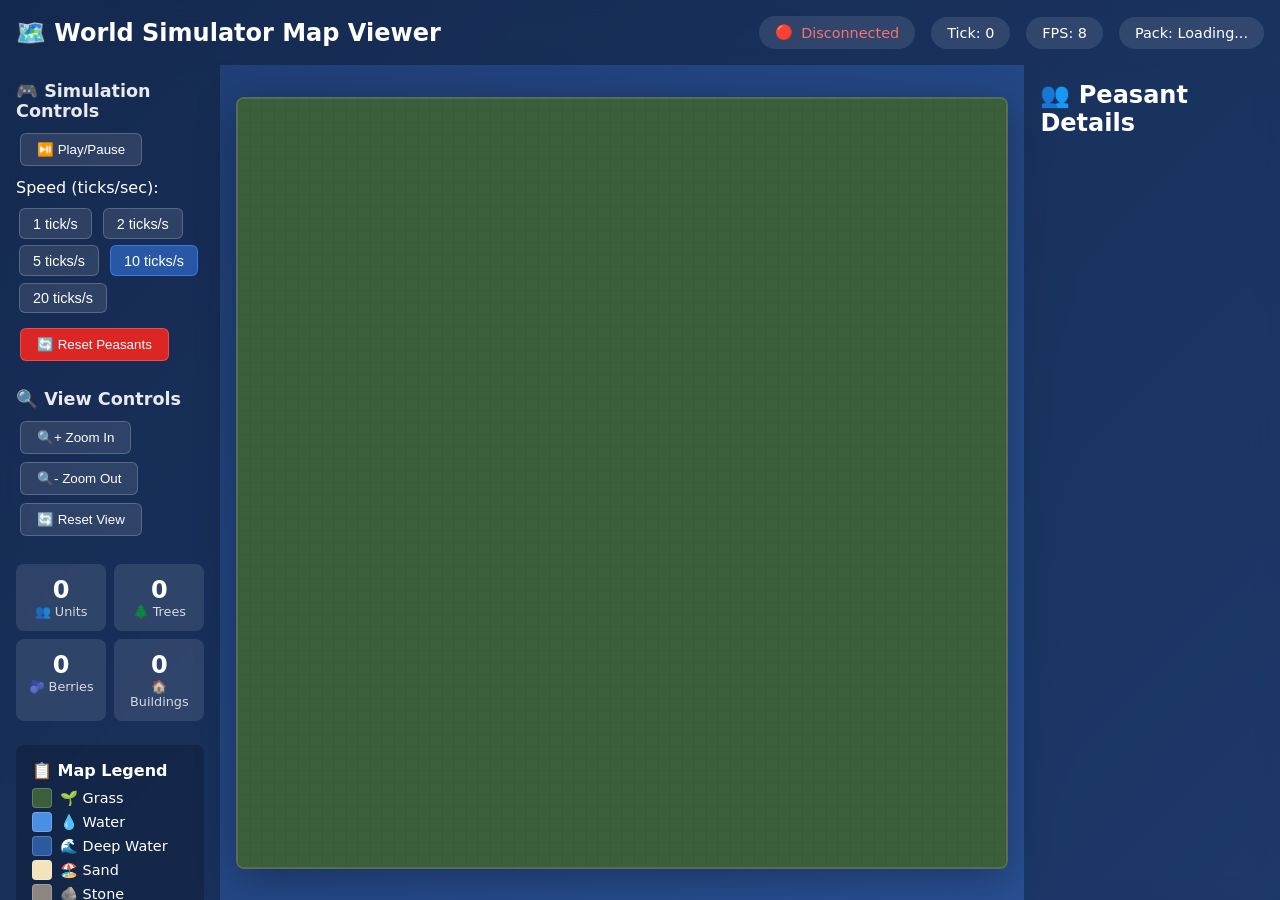
==== commit b0cdad79: "refactor: Simplify simulation to basic peasant-only system - Remove complex unit types (blacksmith, " ====
--- a/web-viewer/viewer.html
+++ b/web-viewer/viewer.html
@@ -396,7 +396,15 @@
             workshop: { color: '#696969', emoji: '🔨' },
             empty: { color: '#1a1a1a', emoji: '⬛' },
             blocked: { color: '#8b0000', emoji: '🚫' },
-            ore: { color: '#696969', emoji: '⛏️' }
+            ore: { color: '#696969', emoji: '⛏️' },
+            // New pack-based entity types
+            wood: { color: '#8B4513', emoji: '🪵' },
+            stone_deposit: { color: '#696969', emoji: '⛏️' },
+            stockpile: { color: '#8B4513', emoji: '📦' },
+            granary: { color: '#DAA520', emoji: '🏛️' },
+            blacksmith: { color: '#2F4F4F', emoji: '🔨' },
+            farmer: { color: '#228B22', emoji: '👨‍🌾' },
+            merchant: { color: '#4169E1', emoji: '🧑‍💼' }
         };
         
         // Canvas setup
@@ -597,11 +605,14 @@
 
                     // Handle both EntitySnapshot format (entity.components) and legacy format (entity.data)
                     const components = entity.components || entity.data || {};
-                    const health = components.health || 100;
-                    const max_health = components.max_health || 100;
-                    const hunger = components.hunger || 100;
-                    const energy = components.energy || 100;
-                    const morale = components.morale || 100;
+                    const health = components.health || 10;
+                    const max_health = components.max_health || 10;
+
+                    // New GOAP-based components
+                    const satiety = components.satiety !== undefined ? components.satiety : 50;
+                    const energy = components.energy !== undefined ? components.energy : 75;
+
+                    // Use display_name from components or generate from entity_type
                     const display_name = components.display_name || getEntityName(entity.entity_type);
 
                     const entityData = {
@@ -611,9 +622,8 @@
                         entity_type: entity.entity_type,
                         health: health,
                         max_health: max_health,
-                        hunger: hunger,
+                        satiety: satiety,
                         energy: energy,
-                        morale: morale,
                         display_name: display_name,
                         components: components // Store components for advanced features
                     };
@@ -741,7 +751,15 @@
                 'Tree': 'Tree',
                 'BerryBush': 'Berry Bush',
                 'Stone': 'Stone',
-                'IronOre': 'Iron Ore'
+                'IronOre': 'Iron Ore',
+                // New pack-based entity types
+                'peasant': 'Peasant',
+                'blacksmith': 'Blacksmith',
+                'farmer': 'Farmer',
+                'merchant': 'Merchant',
+                'stockpile': 'Stockpile',
+                'granary': 'Granary',
+                'storage': 'Storage'
             };
             return entityNames[entityType] || entityType || 'Unknown';
         }
@@ -938,14 +956,23 @@
                             break;
                         case 'Tree':
                         case 'tree':
-                            emoji = '🌲';
+                            // Check if tree has wood (amount > 0) - new format uses components
+                            if (entity.components?.amount !== undefined) {
+                                const amount = entity.components?.amount || 0;
+                                const maxAmount = entity.components?.max_amount || 12;
+                                emoji = amount > 0 ? '🌲' : '🪵';
+                            } else {
+                                emoji = '🌲'; // Default to tree if no data
+                            }
                             break;
                         case 'BerryBush':
                         case 'Berry':
                         case 'berry':
+                        case 'berry_bush':
                             // Check if berry bush has fruit (amount > 0) - new format uses components
                             if (entity.components?.amount !== undefined) {
                                 const amount = entity.components?.amount || 0;
+                                const maxAmount = entity.components?.max_amount || 4;
                                 emoji = amount > 0 ? '🫐' : '🌳';
                             } else {
                                 emoji = '🌳'; // Default to empty if no data
@@ -953,7 +980,23 @@
                             break;
                         case 'Building':
                         case 'building':
+                        case 'stockpile':
+                        case 'granary':
+                        case 'storage':
                             emoji = '🏠';
+                            break;
+                        case 'blacksmith':
+                            emoji = '🔨';
+                            break;
+                        case 'farmer':
+                            emoji = '👨‍🌾';
+                            break;
+                        case 'merchant':
+                            emoji = '🧑‍💼';
+                            break;
+                        case 'stone_deposit':
+                        case 'Stone Deposit':
+                            emoji = '⛏️';
                             break;
                         default:
                             // Fallback to entity-specific emoji if available
@@ -1034,19 +1077,36 @@
             const berries = entities.filter(e =>
                 e.entity_type === 'BerryBush' ||
                 e.entity_type === 'Berry' ||
-                e.entity_type === 'berry'
+                e.entity_type === 'berry' ||
+                e.entity_type === 'berry_bush'
             ).length;
             const buildings = entities.filter(e =>
                 e.entity_type === 'Building' ||
                 e.entity_type === 'building' ||
                 e.entity_type === 'House' ||
-                e.entity_type === 'Storage'
+                e.entity_type === 'Storage' ||
+                e.entity_type === 'stockpile' ||
+                e.entity_type === 'granary' ||
+                e.entity_type === 'storage'
             ).length;
-
+            const resources = entities.filter(e =>
+                e.entity_type === 'stone_deposit' ||
+                e.entity_type === 'Stone Deposit' ||
+                e.entity_type === 'Tree' ||
+                e.entity_type === 'tree'
+            ).length;
+
+            // Update stats with new entity types
             document.getElementById('unit-count').textContent = units;
             document.getElementById('tree-count').textContent = trees;
             document.getElementById('berry-count').textContent = berries;
             document.getElementById('building-count').textContent = buildings;
+
+            // Update resource count if element exists
+            const resourceCountEl = document.getElementById('resource-count');
+            if (resourceCountEl) {
+                resourceCountEl.textContent = resources;
+            }
         }
 
         // Enhanced entity rendering with pack definition support
@@ -1069,14 +1129,25 @@
                 case 'unit':
                 case 'worker':
                 case 'peasant':
-                    return { emoji: '👤', color: '#8B4513', visual_states: {} };
+                    return { emoji: '👨‍🌾', color: '#8B4513', visual_states: {} };
                 case 'tree':
                     return { emoji: '🌲', color: '#166534', visual_states: {} };
                 case 'berry':
                 case 'berry_bush':
                     return { emoji: '🫐', color: '#7C3AED', visual_states: {} };
                 case 'building':
+                case 'stockpile':
+                case 'granary':
+                case 'storage':
                     return { emoji: '🏠', color: '#DC2626', visual_states: {} };
+                case 'blacksmith':
+                    return { emoji: '🔨', color: '#2F4F4F', visual_states: {} };
+                case 'farmer':
+                    return { emoji: '👨‍🌾', color: '#228B22', visual_states: {} };
+                case 'merchant':
+                    return { emoji: '🧑‍💼', color: '#4169E1', visual_states: {} };
+                case 'stone_deposit':
+                    return { emoji: '⛏️', color: '#696969', visual_states: {} };
                 default:
                     return { emoji: '❓', color: '#6B7280', visual_states: {} };
             }
@@ -1226,21 +1297,20 @@
                 // Extract data from components (new EntitySnapshot format)
                 const components = peasant.components || {};
 
-                // Note: satiety represents fullness (100 = full, 0 = starving)
-                const satiety = components.hunger !== undefined ? (100 - components.hunger) : 50;
-                const energy = components.energy !== undefined ? components.energy : 50;
-                const health = components.health !== undefined ? components.health : 100;
-                const morale = components.morale !== undefined ? components.morale : 70;
+                // Use GOAP components (new system)
+                const satiety = components.satiety !== undefined ? components.satiety : 50;
+                const energy = components.energy !== undefined ? components.energy : 75;
+                const health = components.health !== undefined ? components.health : 10;
+                const max_health = components.max_health !== undefined ? components.max_health : 10;
 
                 // Get inventory and other data from components
                 const inventory = components.inventory || [];
+                const mindState = components.mind_state || components.action_state || 'Idle';
                 const currentAction = components.current_action || components.action_state || 'Idle';
-                const mindState = components.mind_state || components.action_state || currentAction;
 
                 // GOAP-specific data from components
                 const goapGoal = components.goap_goal || 'None';
                 const goapAction = components.goap_action || 'None';
-                const foodCount = components.food_count !== undefined ? components.food_count : 0;
                 const nearBerryBush = components.near_berry_bush || false;
                 
                 // Get mind state icon based on the state
@@ -1280,17 +1350,27 @@
                             
                             <span class="peasant-label">GOAP Action:</span>
                             <span class="peasant-value">${goapAction} ${nearBerryBush ? '🫐' : ''}</span>
-                            
-                            <span class="peasant-label">Food Count:</span>
-                            <span class="peasant-value">🍖 ${foodCount}</span>
-                            
-                            <span class="peasant-label">Satiety:</span>
-                            <div>
-                                <span class="peasant-value">${Math.round(satiety)}%</span>
-                                <div class="progress-bar">
-                                    <div class="progress-fill progress-satiety" style="width: ${satiety}%"></div>
-                                </div>
-                            </div>
+
+                            <span class="peasant-label">Action:</span>
+                            <span class="peasant-value">${currentAction}</span>
+
+                            <span class="peasant-label">Inventory:</span>
+                            <span class="peasant-value">${inventory.length > 0 ?
+                                inventory.map(item => {
+                                    // Parse "ResourceType:count" format
+                                    const parts = item.split(':');
+                                    if (parts.length === 2) {
+                                        const resource = parts[0];
+                                        const count = parts[1];
+                                        // Add emojis for resources
+                                        const emoji = resource.includes('Wood') ? '🪵' :
+                                                     resource.includes('Food') ? '🍖' :
+                                                     resource.includes('Berries') ? '🫐' :
+                                                     resource.includes('Stone') ? '⛏️' : '';
+                                        return `${emoji} ${count}`;
+                                    }
+                                    return item;
+                                }).join(' ') : 'Empty'}</span>
                             
                             <span class="peasant-label">Energy:</span>
                             <div>
